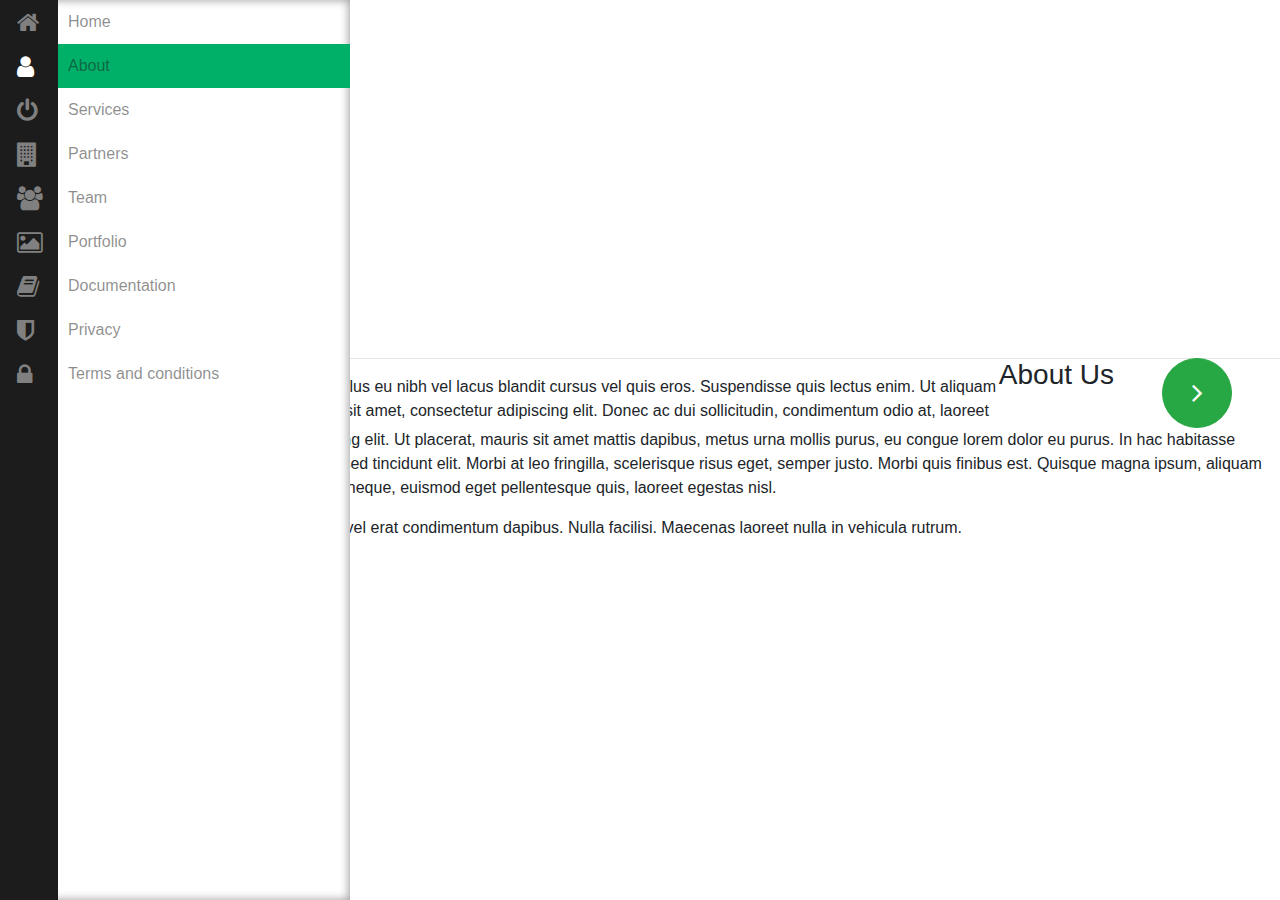
==== muze/welcome.html @ 72d4d8e0 "added the links for bootstrap, bootstrapjs and jquery" ====
﻿<!doctype html>
<html lang="en-us">
<head>
    <title>Muze Tech</title>
    <!--meta tags-->
    <meta charset="utf-8">
    <!--SEO Optimisation-->
    <meta name="description" content="Computer company website">
    <meta name="keywords" content="MuzeTech, muze, tech, Tracy, Muzembi, freelancing, developer, code, websites, applications, computer company">
    <meta name="author" content="Tracy A. Muzembi">
    <!--mobile responsive meta-->
    <meta name="viewport" content="width=device-width, initial-scale=1">
    <!-- ADDRESS BAR COLOR -->
    <!-- Chrome, Firefox OS and Opera -->
    <meta name="theme-color" content="#00FF90">
    <!-- Windows Phone -->
    <meta name="msapplication-navbutton-color" content="#00FF90">
    <!-- iOS Safari -->
    <meta name="apple-mobile-web-app-status-bar-style" content="#00FF90">
    <!--styles-->
    <link rel="stylesheet" href="css/wel-style.css">
    <!--font awesome-->
    <link rel="stylesheet" href="https://cdnjs.cloudflare.com/ajax/libs/font-awesome/4.7.0/css/font-awesome.min.css">
    <!-- Bootstrap CSS CDN -->
    <link rel="stylesheet" href="https://maxcdn.bootstrapcdn.com/bootstrap/4.0.0/css/bootstrap.min.css"
          integrity="sha384-Gn5384xqQ1aoWXA+058RXPxPg6fy4IWvTNh0E263XmFcJlSAwiGgFAW/dAiS6JXm"
          crossorigin="anonymous"
          id="boostrap-css">
    <!-- Jquery CDN -->
    <script src="https://code.jquery.com/jquery-3.2.1.slim.min.js"
            integrity="sha384-KJ3o2DKtIkvYIK3UENzmM7KCkRr/rE9/Qpg6aAZGJwFDMVNA/GpGFF93hXpG5KkN"
            crossorigin="anonymous"></script>
    <!-- Bootstrap Js CDN -->
    <script src="https://maxcdn.bootstrapcdn.com/bootstrap/4.0.0/js/bootstrap.min.js"
            integrity="sha384-JZR6Spejh4U02d8jOt6vLEHfe/JQGiRRSQQxSfFWpi1MquVdAyjUar5+76PVCmYl"
            crossorigin="anonymous"></script>

</head>
<body>
    <div class="wrapper">
    <aside class="sidenav">
    <ul>
    <a href="index.html"><li><i class="fa fa-home"></i>Home</a></li>
    <li class="active"><i class="fa fa-user"></i><a href="#about">About</a></li>
    <li><i class="fa fa-power-off"></i><a href="#Services">Services</a></li>
    <li><i class="fa fa-building"></i><a href="#partners">Partners</a></li>
    <li><i class="fa fa-group"></i><a href="#Team">Team</a></li>
    <li><i class="fa fa-image"></i><a href="#Portfolio">Portfolio</a></li>
    <li><i class="fa fa-book"></i><a href="#Documentation">Documentation</a></li>
    <li><i class="fa fa-shield"></i><a href="#Privacy">Privacy</a></li>
    <li><i class="fa fa-lock"></i><a href="#Terms">Terms and conditions</a></li>
    </ul>
    </aside>
    </div>
    <section>
        <div class="dir">
            <aside class="float-right">
                <button type="button" class="btn btn-success"><i class="fa fa-angle-right"></i></button>

            </aside>
        </div>
    </section>
    <section>
        <div>
            <h3 class="float-right">About Us</h3>
            <p class="float-right">Lorem ipsum dolor sit amet, consectetur adipiscing elit. Ut placerat, mauris sit amet mattis dapibus, metus urna mollis purus, eu congue lorem dolor eu purus. In hac habitasse platea dictumst. Aliquam sit amet pulvinar enim, sed tincidunt elit. Morbi at leo fringilla, scelerisque risus eget, semper justo. Morbi quis finibus est. Quisque magna ipsum, aliquam auctor bibendum vel, ultricies id est. Mauris eros neque, euismod eget pellentesque quis, laoreet egestas nisl. <br /> <hr /> In commodo velit sit amet blandit ultricies. Phasellus eu nibh vel lacus blandit cursus vel quis eros. Suspendisse quis lectus enim. Ut aliquam dapibus velit, et luctus tellus. Lorem ipsum dolor sit amet, consectetur adipiscing elit. Donec ac dui sollicitudin, condimentum odio at, laoreet tortor. Nam vitae efficitur urna. Nullam varius leo vel erat condimentum dapibus. Nulla facilisi. Maecenas laoreet nulla in vehicula rutrum.</p>
        </div>
    </section>
    <!--navigation-->
</body>
</html>
---- muze/css/wel-style.css ----
body {
    margin:0px;
    padding:0px;
    box-sizing:border-box;
    background: #000;
}
.sidenav {
    min-height:100vh;
    position:fixed;
    top:0;
    left:0;
    width:350px;
    transition: all 300ms cubic-bezier(0.65, 0.05, 0.36, 1);
    will-change: left, width;
    box-shadow: inset -1px 0 10px rgba(0, 0, 0, 0.4);
    background: #fff;
}
.sidenav:after {
    content: '';
    background-color: #1c1c1c;
    position: absolute;
    top: 0;
    z-index: -1;
    height: 100%;
    width: 58px;
}
.sidenav ul {
    list-style:none;
    padding-left:58px;
}
.sidenav ul li {
    padding:10px;
}
.sidenav ul li a {
    color:rgba(28,28,28,.5);
    display:block;
}
.sidenav ul li i {
    float:left;
    color:grey;
    margin-left:-58px;
    font-size:24px;
    padding-left:7px;
}
.sidenav ul li:hover {
    background:#15a828;
}
.sidenav ul li a:hover {
    color:#fff;
    text-decoration:none;
}
.sidenav ul li:hover i {
    color:#00ff90;
}
.sidenav ul li.active {
    background:#00b069;
}
.sidenav ul li.active i {
    color:#fff;
}
.sidenav ul li.active:hover {
    background:#00ff90;
}
.sidenav ul li.active:hover i {
    color:#fff;
}
.dir{
  margin-top: 28%;
}
.dir .btn {
  margin: 0 3rem!important;
  border-radius: 100%;
  height:70px!important;
  width: 70px!important;

}
.dir i{
  font-size: 30px !important;
}
.dir .btn:hover{
  background: #ccc;
  color: #1c1c1c;
}
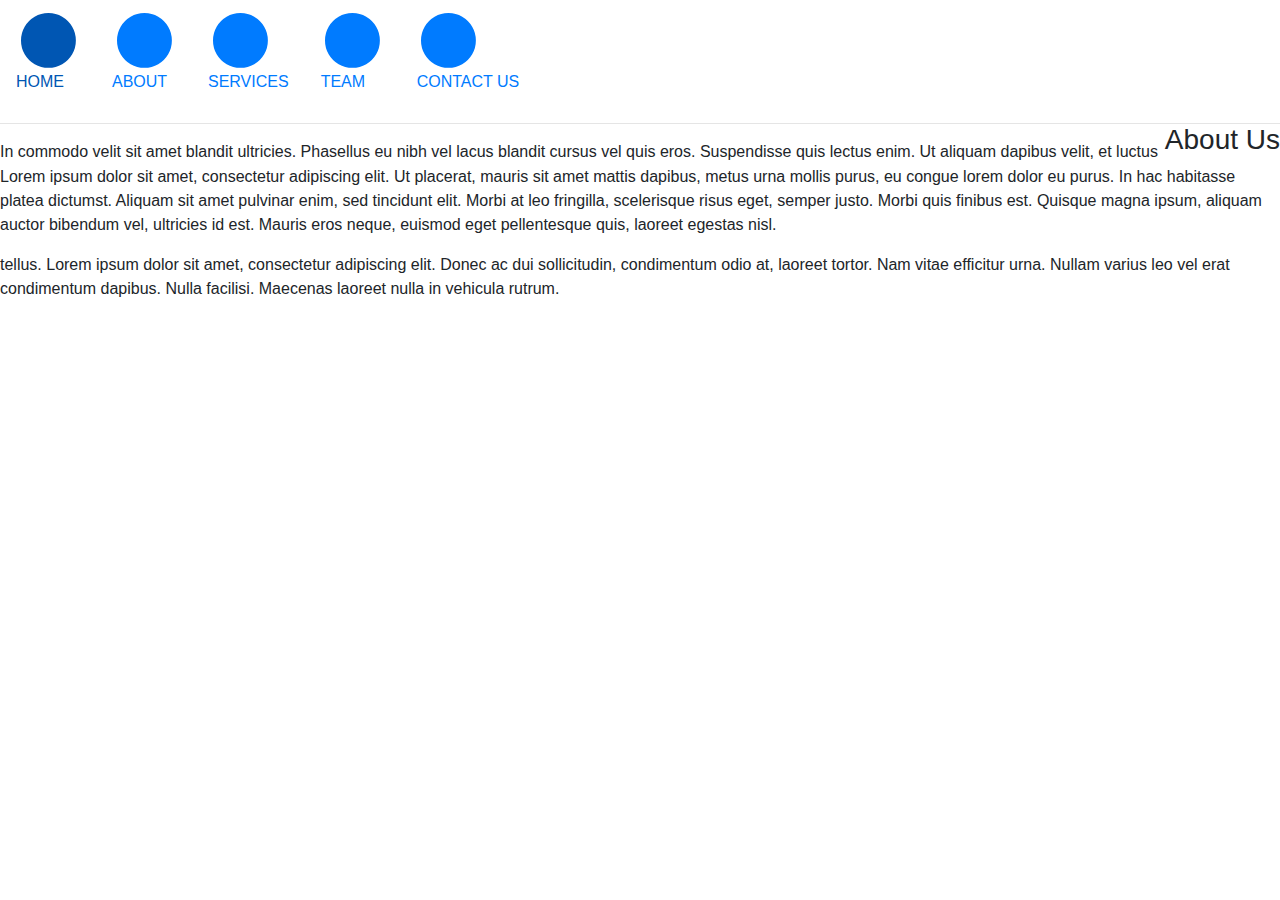
==== commit 5d7ddb06: "removed old navigation amd added a mew one" ====
--- a/muze/welcome.html
+++ b/muze/welcome.html
@@ -37,27 +37,73 @@
 
 </head>
 <body>
-    <div class="wrapper">
-    <aside class="sidenav">
-    <ul>
-    <a href="index.html"><li><i class="fa fa-home"></i>Home</a></li>
-    <li class="active"><i class="fa fa-user"></i><a href="#about">About</a></li>
-    <li><i class="fa fa-power-off"></i><a href="#Services">Services</a></li>
-    <li><i class="fa fa-building"></i><a href="#partners">Partners</a></li>
-    <li><i class="fa fa-group"></i><a href="#Team">Team</a></li>
-    <li><i class="fa fa-image"></i><a href="#Portfolio">Portfolio</a></li>
-    <li><i class="fa fa-book"></i><a href="#Documentation">Documentation</a></li>
-    <li><i class="fa fa-shield"></i><a href="#Privacy">Privacy</a></li>
-    <li><i class="fa fa-lock"></i><a href="#Terms">Terms and conditions</a></li>
-    </ul>
-    </aside>
-    </div>
-    <section>
-        <div class="dir">
-            <aside class="float-right">
-                <button type="button" class="btn btn-success"><i class="fa fa-angle-right"></i></button>
 
-            </aside>
+    <!-- NAVIGATION -->
+    <nav class="nav padding-0">
+        <a class="nav-link tabs active" data-toggle="tab" href="index.html">
+            <span class="fa-stack fa-2x nav-icons">
+                <h1 class="fa fa-circle fa-stack-2x"></h1>
+                <h1 class="fa fa-home fa-stack-1x"></h1>
+            </span>
+            <h6 class="nav-titles">HOME</h6>
+        </a>
+        <a data-toggle="tab" href="#about" class="nav-link tabs">
+            <span class="fa-stack fa-2x nav-icons">
+                <h1 class="fa fa-circle fa-stack-2x"></h1>
+                <h1 class="fa fa-user fa-stack-1x"></h1>
+            </span>
+            <h6 class="nav-titles">ABOUT</h6>
+        </a>
+        <a data-toggle="tab" href="#services" class="nav-link tabs">
+            <span class="fa-stack fa-2x nav-icons">
+                <h1 class="fa fa-circle fa-stack-2x"></h1>
+                <h1 class="fa fa-power-off fa-stack-1x"></h1>
+            </span>
+            <h6 class="nav-titles">SERVICES</h6>
+        </a>
+        <!--<a data-toggle="tab" href="#partners" class="nav-link tabs">
+            <span class="fa-stack fa-2x nav-icons">
+                <h1 class="fa fa-circle fa-stack-2x"></h1>
+                <h1 class="fa fa-building fa-stack-1x"></h1>
+            </span>
+            <h6 class="nav-titles">PARTNERS</h6>
+        </a>-->
+        <a data-toggle="tab" href="#team" class="nav-link tabs">
+            <span class="fa-stack fa-2x nav-icons">
+                <h1 class="fa fa-circle fa-stack-2x"></h1>
+                <h1 class="fa fa-group fa-stack-1x"></h1>
+            </span>
+            <h6 class="nav-titles">TEAM</h6>
+        </a>
+        <!--<a data-toggle="tab" href="#portfolio" class="nav-link tabs">
+            <span class="fa-stack fa-2x nav-icons">
+                <h1 class="fa fa-circle fa-stack-2x"></h1>
+                <h1 class="fa fa-image fa-stack-1x"></h1>
+            </span>
+            <h6 class="nav-titles">PORTFOLIO</h6>
+        </a>-->
+        <a data-toggle="tab" href="#contact" class="nav-link tabs">
+            <span class="fa-stack fa-2x nav-icons">
+                <h1 class="fa fa-circle fa-stack-2x"></h1>
+                <h1 class="fa fa-envelope fa-stack-1x"></h1>
+            </span>
+            <h6 class="nav-titles">CONTACT US</h6>
+        </a>
+        <!--<a data-toggle="tab" href="#privacy" class="nav-link tabs">
+            <span class="fa-stack fa-2x nav-icons">
+                <h1 class="fa fa-circle fa-stack-2x"></h1>
+                <h1 class="fa fa-shield fa-stack-1x"></h1>
+            </span>
+            <h6 class="nav-titles">PRIVACY</h6>
+        </a>-->
+        <!--<a data-toggle="tab" href="#terms-and-conditions" class="nav-link tabs">
+            <span class="fa-stack fa-2x nav-icons">
+                <h1 class="fa fa-circle fa-stack-2x"></h1>
+                <h1 class="fa fa-lock fa-stack-1x"></h1>
+            </span>
+            <h6 class="nav-titles">TERMS AND CONDITIONS</h6>
+        </a>-->
+    </nav>
         </div>
     </section>
     <section>
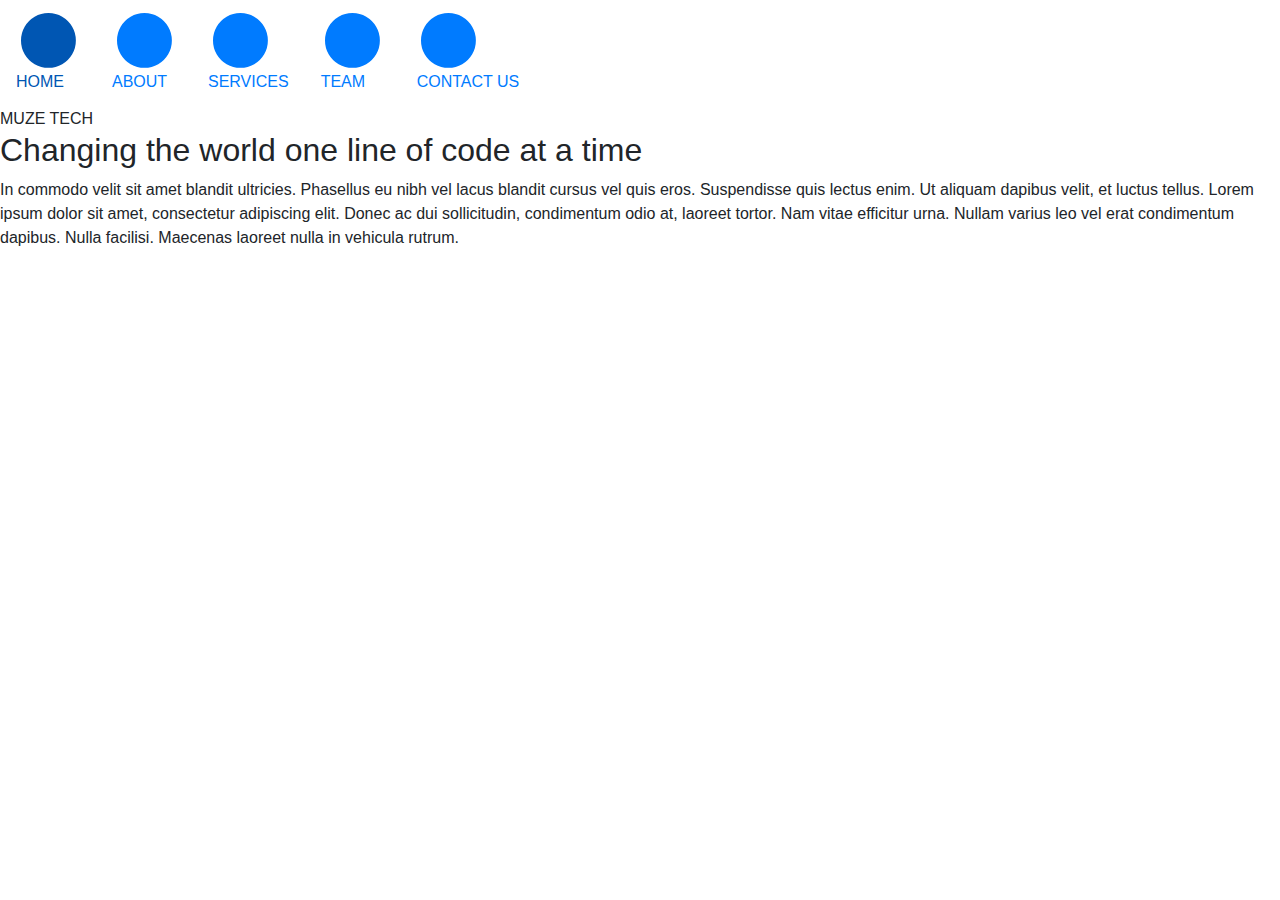
==== commit 3fcabba7: "removed old about us and added a new one" ====
--- a/muze/welcome.html
+++ b/muze/welcome.html
@@ -104,12 +104,18 @@
             <h6 class="nav-titles">TERMS AND CONDITIONS</h6>
         </a>-->
     </nav>
+
+    <!-- CONTENT TABS -->
+    <div class="tab-content padding-0">
+
+        <!-- ABOUT TAB -->
+        <div id="about" class="tab-pane active">
+            <span class="about-title">MUZE TECH</span>
+            <h2>Changing the world one line of code at a time</h2>
+            <p>
+                In commodo velit sit amet blandit ultricies. Phasellus eu nibh vel lacus blandit cursus vel quis eros. Suspendisse quis lectus enim. Ut aliquam dapibus velit, et luctus tellus. Lorem ipsum dolor sit amet, consectetur adipiscing elit. Donec ac dui sollicitudin, condimentum odio at, laoreet tortor. Nam vitae efficitur urna. Nullam varius leo vel erat condimentum dapibus. Nulla facilisi. Maecenas laoreet nulla in vehicula rutrum.
+            </p>
         </div>
-    </section>
-    <section>
-        <div>
-            <h3 class="float-right">About Us</h3>
-            <p class="float-right">Lorem ipsum dolor sit amet, consectetur adipiscing elit. Ut placerat, mauris sit amet mattis dapibus, metus urna mollis purus, eu congue lorem dolor eu purus. In hac habitasse platea dictumst. Aliquam sit amet pulvinar enim, sed tincidunt elit. Morbi at leo fringilla, scelerisque risus eget, semper justo. Morbi quis finibus est. Quisque magna ipsum, aliquam auctor bibendum vel, ultricies id est. Mauris eros neque, euismod eget pellentesque quis, laoreet egestas nisl. <br /> <hr /> In commodo velit sit amet blandit ultricies. Phasellus eu nibh vel lacus blandit cursus vel quis eros. Suspendisse quis lectus enim. Ut aliquam dapibus velit, et luctus tellus. Lorem ipsum dolor sit amet, consectetur adipiscing elit. Donec ac dui sollicitudin, condimentum odio at, laoreet tortor. Nam vitae efficitur urna. Nullam varius leo vel erat condimentum dapibus. Nulla facilisi. Maecenas laoreet nulla in vehicula rutrum.</p>
         </div>
     </section>
     <!--navigation-->
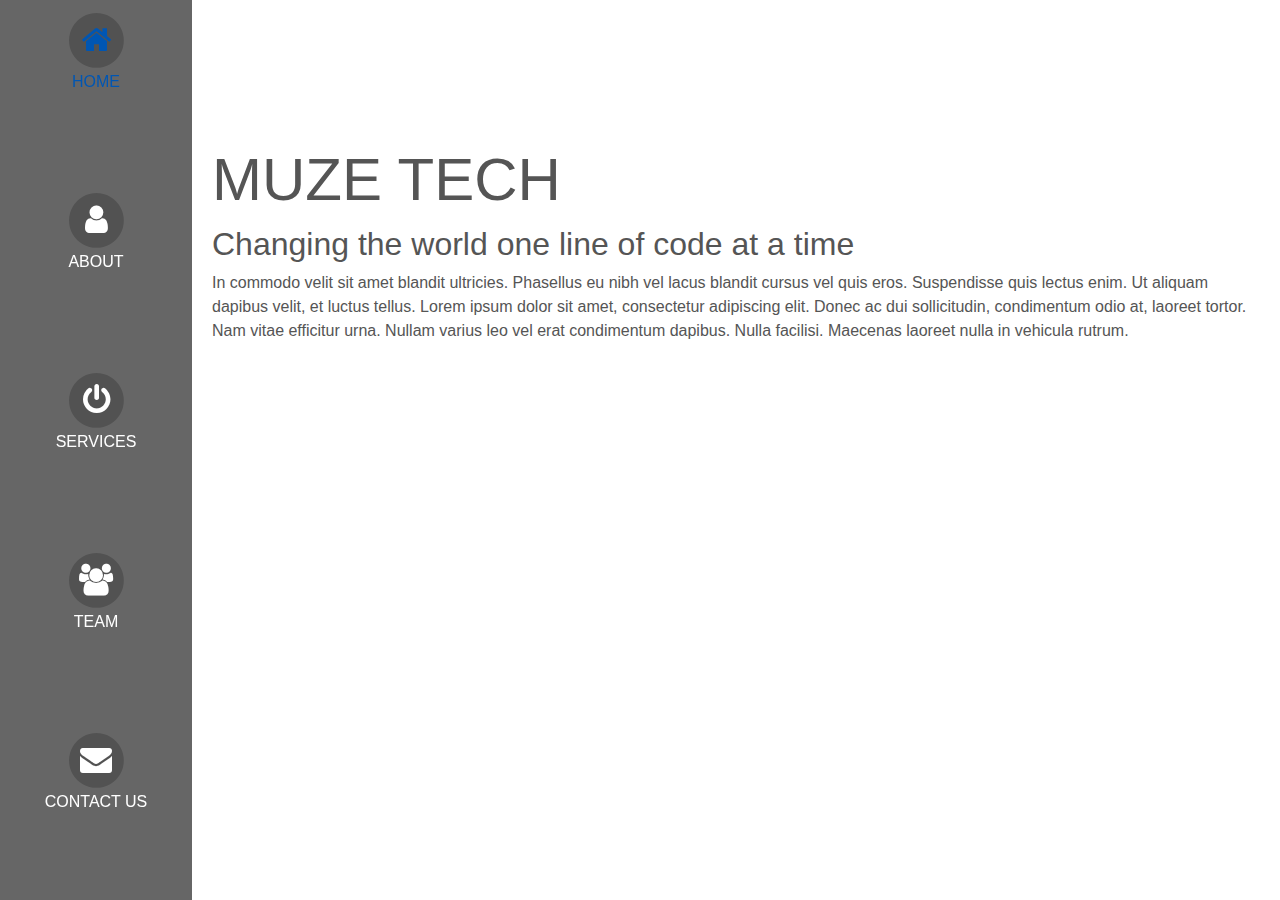
==== commit da431c17: "added the team section" ====
--- a/muze/welcome.html
+++ b/muze/welcome.html
@@ -116,8 +116,146 @@
                 In commodo velit sit amet blandit ultricies. Phasellus eu nibh vel lacus blandit cursus vel quis eros. Suspendisse quis lectus enim. Ut aliquam dapibus velit, et luctus tellus. Lorem ipsum dolor sit amet, consectetur adipiscing elit. Donec ac dui sollicitudin, condimentum odio at, laoreet tortor. Nam vitae efficitur urna. Nullam varius leo vel erat condimentum dapibus. Nulla facilisi. Maecenas laoreet nulla in vehicula rutrum.
             </p>
         </div>
-        </div>
-    </section>
-    <!--navigation-->
+
+        <!-- SERVICES TAB -->
+        <div id="services" class="tab-pane">
+            <h2 class="item-title">SERVICES WE PROVIDE</h2>
+            <section id="what-we-do">
+                <div class="container-fluid">
+                    <h2 class="section-title mb-2 h1">What we do</h2>
+                    <p class="text-center text-muted h5">Creating, managing and building solutions for our customers is crucial to MuzeTech</p>
+                    <div class="row mt-5">
+                        <div class="col-xs-12 col-sm-6 col-md-4 col-lg-4 col-xl-4">
+                            <div class="card">
+                                <div class="card-block block-1">
+                                    <h3 class="card-title">Special title</h3>
+                                    <p class="card-text">Lorem ipsum dolor sit amet, consectetur adipiscing elit. Ut placerat, mauris sit amet mattis dapibus, metus urna mollis purus, eu congue lorem dolor eu purus. In hac habitasse platea dictumst. Aliquam sit amet pulvinar enim, sed tincidunt elit. Morbi at leo fringilla, scelerisque risus eget, semper justo. Morbi quis finibus est. Quisque magna ipsum, aliquam auctor bibendum vel, ultricies id est. Mauris eros neque, euismod eget pellentesque quis, laoreet egestas nisl.</p>
+                                    <a href="javascript:void();" title="Read more" class="read-more">Read more<i class="fa fa-angle-double-right ml-2"></i></a>
+                                </div>
+                            </div>
+                        </div>
+                        <div class="col-xs-12 col-sm-6 col-md-4 col-lg-4 col-xl-4">
+                            <div class="card">
+                                <div class="card-block block-2">
+                                    <h3 class="card-title">Special title</h3>
+                                    <p class="card-text">Lorem ipsum dolor sit amet, consectetur adipiscing elit. Ut placerat, mauris sit amet mattis dapibus, metus urna mollis purus, eu congue lorem dolor eu purus. In hac habitasse platea dictumst. Aliquam sit amet pulvinar enim, sed tincidunt elit. Morbi at leo fringilla, scelerisque risus eget, semper justo. Morbi quis finibus est. Quisque magna ipsum, aliquam auctor bibendum vel, ultricies id est. Mauris eros neque, euismod eget pellentesque quis, laoreet egestas nisl.</p>
+                                    <a href="javascript:void();" title="Read more" class="read-more">Read more<i class="fa fa-angle-double-right ml-2"></i></a>
+                                </div>
+                            </div>
+                        </div>
+                        <div class="col-xs-12 col-sm-6 col-md-4 col-lg-4 col-xl-4">
+                            <div class="card">
+                                <div class="card-block block-3">
+                                    <h3 class="card-title">Special title</h3>
+                                    <p class="card-text">Lorem ipsum dolor sit amet, consectetur adipiscing elit. Ut placerat, mauris sit amet mattis dapibus, metus urna mollis purus, eu congue lorem dolor eu purus. In hac habitasse platea dictumst. Aliquam sit amet pulvinar enim, sed tincidunt elit. Morbi at leo fringilla, scelerisque risus eget, semper justo. Morbi quis finibus est. Quisque magna ipsum, aliquam auctor bibendum vel, ultricies id est. Mauris eros neque, euismod eget pellentesque quis, laoreet egestas nisl.</p>
+                                    <a href="javascript:void();" title="Read more" class="read-more">Read more<i class="fa fa-angle-double-right ml-2"></i></a>
+                                </div>
+                            </div>
+                        </div>
+                    </div>
+                    <div class="row">
+                        <div class="col-xs-12 col-sm-6 col-md-4 col-lg-4 col-xl-4">
+                            <div class="card">
+                                <div class="card-block block-4">
+                                    <h3 class="card-title">Special title</h3>
+                                    <p name="afterthejump" class="card-text">Lorem ipsum dolor sit amet, consectetur adipiscing elit. Ut placerat, mauris sit amet mattis dapibus, metus urna mollis purus, eu congue lorem dolor eu purus. In hac habitasse platea dictumst. Aliquam sit amet pulvinar enim, sed tincidunt elit. Morbi at leo fringilla, scelerisque risus eget, semper justo. Morbi quis finibus est. Quisque magna ipsum, aliquam auctor bibendum vel, ultricies id est. Mauris eros neque, euismod eget pellentesque quis, laoreet egestas nisl.</p>
+                                    <a href="#afterthejump" title="Read more" class="read-more">Read more<i class="fa fa-angle-double-right ml-2"></i></a>
+                                </div>
+                            </div>
+                        </div>
+                        <div class="col-xs-12 col-sm-6 col-md-4 col-lg-4 col-xl-4">
+                            <div class="card">
+                                <div class="card-block block-5">
+                                    <h3 class="card-title">Special title</h3>
+                                    <p class="card-text">Lorem ipsum dolor sit amet, consectetur adipiscing elit. Ut placerat, mauris sit amet mattis dapibus, metus urna mollis purus, eu congue lorem dolor eu purus. In hac habitasse platea dictumst. Aliquam sit amet pulvinar enim, sed tincidunt elit. Morbi at leo fringilla, scelerisque risus eget, semper justo. Morbi quis finibus est. Quisque magna ipsum, aliquam auctor bibendum vel, ultricies id est. Mauris eros neque, euismod eget pellentesque quis, laoreet egestas nisl.</p>
+                                    <a href="javascript:void();" title="Read more" class="read-more">Read more<i class="fa fa-angle-double-right ml-2"></i></a>
+                                </div>
+                            </div>
+                        </div>
+                        <div class="col-xs-12 col-sm-6 col-md-4 col-lg-4 col-xl-4">
+                            <div class="card">
+                                <div class="card-block block-6">
+                                    <h3 class="card-title">Special title</h3>
+                                    <p class="card-text">Lorem ipsum dolor sit amet, consectetur adipiscing elit. Ut placerat, mauris sit amet mattis dapibus, metus urna mollis purus, eu congue lorem dolor eu purus. In hac habitasse platea dictumst. Aliquam sit amet pulvinar enim, sed tincidunt elit. Morbi at leo fringilla, scelerisque risus eget, semper justo. Morbi quis finibus est. Quisque magna ipsum, aliquam auctor bibendum vel, ultricies id est. Mauris eros neque, euismod eget pellentesque quis, laoreet egestas nisl.</p>
+                                    <a href="javascript:void();" title="Read more" class="read-more">Read more<i class="fa fa-angle-double-right ml-2"></i></a>
+                                </div>
+                            </div>
+                        </div>
+                    </div>
+                </div>
+            </section>
+        </div>
+
+        <!-- TEAM TAB -->
+        <div id="team" class="tab-pane">
+            <h2 class="item-title">MEET THE TEAM</h2>
+            <div class="container mt-40">
+                <h3 class="text-center">We at MuzeTech have an amazing team to provide the best services to our customers</h3>
+                <div class="row mt-30">
+                    <div class="col-md-4 col-sm-6">
+                        <div class="team-card">
+                            <img src="https://images.pexels.com/photos/220453/pexels-photo-220453.jpeg?auto=compress&cs=tinysrgb&h=650&w=940">
+                            <div class="box-content">
+                                <h3 class="title">Tracy A. Muzembi</h3>
+                                <span class="post">CEO and Web developer</span>
+                                <ul class="social">
+                                    <li><a href="#"><i class="fa fa-facebook"></i></a></li>
+                                    <li><a href="#"><i class="fa fa-twitter"></i></a></li>
+                                    <li><a href="#"><i class="fa fa-instagram"></i></a></li>
+                                    <li><a href="#"><i class="fa fa-google-plus"></i></a></li>
+                                </ul>
+                            </div>
+                        </div>
+                    </div>
+                    <div class="col-md-4 col-sm-6">
+                        <div class="team-card">
+                            <img src="https://images.pexels.com/photos/220453/pexels-photo-220453.jpeg?auto=compress&cs=tinysrgb&h=650&w=940">
+                            <div class="box-content">
+                                <h3 class="title">Peter Simiyu</h3>
+                                <span class="post">Web Designer</span>
+                                <ul class="social">
+                                    <li><a href="#"><i class="fa fa-facebook"></i></a></li>
+                                    <li><a href="#"><i class="fa fa-twitter"></i></a></li>
+                                    <li><a href="#"><i class="fa fa-instagram"></i></a></li>
+                                    <li><a href="#"><i class="fa fa-google-plus"></i></a></li>
+                                </ul>
+                            </div>
+                        </div>
+                    </div>
+                    <div class="col-md-4 col-sm-6">
+                        <div class="team-card">
+                            <img src="https://images.pexels.com/photos/220453/pexels-photo-220453.jpeg?auto=compress&cs=tinysrgb&h=650&w=940">
+                            <div class="box-content">
+                                <h3 class="title">Newton Karanu</h3>
+                                <span class="post">Web Designer</span>
+                                <ul class="social">
+                                    <li><a href="#"><i class="fa fa-facebook"></i></a></li>
+                                    <li><a href="#"><i class="fa fa-twitter"></i></a></li>
+                                    <li><a href="#"><i class="fa fa-instagram"></i></a></li>
+                                    <li><a href="#"><i class="fa fa-google-plus"></i></a></li>
+                                </ul>
+                            </div>
+                        </div>
+                    </div>
+                </div>
+            </div>
+        </div>
+
+        <!--CONTACT TAB-->
+        <div id="contact" class="tab-pane fade">
+            <h2 class="item-title">Contact</h2>
+            <h4>Fill the form below to contact us</h4>
+
+            <form action="https://formspree.io/abishua@adiela.me" method="POST">
+                <input id="name-input" class="" type="text" name="name" placeholder='&#xf007; Your Name'>
+                <input id="email-input" class="" type="email" name="_replyto" placeholder="&#xf02b; Your Email" required>
+                <input id="subject-input" class="" type="text" name="subject" placeholder="&#xf075; Subject">
+                <textarea id="msg-input" class="" type="text" name="message-text" placeholder="&#xf075; Your Message" required></textarea>
+                <button type="submit" class="btn">Send</button>
+            </form>
+
+        </div>
+    </div>
+    
 </body>
 </html>
--- a/muze/css/wel-style.css
+++ b/muze/css/wel-style.css
@@ -1,83 +1,242 @@
+@import url('https://maxcdn.bootstrapcdn.com/font-awesome/4.7.0/css/font-awesome.min.css');
 body {
-    margin:0px;
-    padding:0px;
-    box-sizing:border-box;
-    background: #000;
-}
-.sidenav {
-    min-height:100vh;
-    position:fixed;
-    top:0;
-    left:0;
-    width:350px;
-    transition: all 300ms cubic-bezier(0.65, 0.05, 0.36, 1);
-    will-change: left, width;
-    box-shadow: inset -1px 0 10px rgba(0, 0, 0, 0.4);
-    background: #fff;
-}
-.sidenav:after {
-    content: '';
-    background-color: #1c1c1c;
-    position: absolute;
-    top: 0;
-    z-index: -1;
+    background: #111111;
+    font-family: "metropolis-regular", sans-serif;
+}
+
+.nav {
+    display: block;
+    display: -ms-flexbox;
+    display: flex;
+    -ms-flex-wrap: wrap;
+    flex-wrap: wrap;
+    padding-left: 0;
+    margin: 0px;
+    list-style: none;
+    position: fixed;
+    top: 80%;
     height: 100%;
-    width: 58px;
-}
-.sidenav ul {
-    list-style:none;
-    padding-left:58px;
-}
-.sidenav ul li {
-    padding:10px;
-}
-.sidenav ul li a {
-    color:rgba(28,28,28,.5);
-    display:block;
-}
-.sidenav ul li i {
-    float:left;
-    color:grey;
-    margin-left:-58px;
-    font-size:24px;
-    padding-left:7px;
-}
-.sidenav ul li:hover {
-    background:#15a828;
-}
-.sidenav ul li a:hover {
-    color:#fff;
-    text-decoration:none;
-}
-.sidenav ul li:hover i {
-    color:#00ff90;
-}
-.sidenav ul li.active {
-    background:#00b069;
-}
-.sidenav ul li.active i {
-    color:#fff;
-}
-.sidenav ul li.active:hover {
-    background:#00ff90;
-}
-.sidenav ul li.active:hover i {
-    color:#fff;
-}
-.dir{
-  margin-top: 28%;
-}
-.dir .btn {
-  margin: 0 3rem!important;
-  border-radius: 100%;
-  height:70px!important;
-  width: 70px!important;
-
-}
-.dir i{
-  font-size: 30px !important;
-}
-.dir .btn:hover{
-  background: #ccc;
-  color: #1c1c1c;
-}
+    z-index: 2;
+    background-color: rgba(0,0,0,0.6);
+}
+
+.padding-0 {
+    padding: 0;
+    margin: 0;
+}
+
+.tabs {
+    height: 20vh;
+    width: 25vw;
+    color: #ffffff;
+    text-align: center;
+}
+
+.tab-pane {
+    padding-bottom: 20vh;
+    padding-top: 20px;
+    padding-right: 20px;
+    padding-left: 20px;
+    min-height: 100vh;
+}
+
+.about-title {
+    font-size: 60px;
+}
+
+.item-title {
+    text-transform: uppercase;
+    letter-spacing: 1px;
+    color: #00C0B0;
+}
+
+#about {
+    background-color: rgba(0,0,0,0.2);
+    color: #ffffff;
+    padding-top: 15vh;
+    max-height: 100vh;
+}
+
+    #about .fa {
+        padding: 5px;
+    }
+
+#about, #services, #contact, #team {
+    background-color: #ffffff;
+    color: #555555;
+}
+
+.btn {
+    border-radius: 100px;
+    text-transform: uppercase;
+    letter-spacing: 1px;
+    box-shadow: 10px 10px 10px lightgray;
+    margin: 10px;
+    background-color: #00C0B0;
+    color: #ffffff;
+}
+
+    .btn:hover {
+        font-size: large;
+    }
+
+.nav-titles {
+    display: none;
+}
+
+@media (min-width: 768px) {
+    .tabs {
+        width: 100%;
+    }
+
+    .nav {
+        top: 0%;
+        width: 15%;
+    }
+
+    .nav-titles {
+        display: block;
+    }
+
+    .tab-content {
+        width: 85%;
+        left: 15%;
+        position: relative;
+    }
+
+    .tab-pane {
+        padding-bottom: 10px;
+    }
+}
+
+.fa-circle {
+    color: rgba(0, 0, 0, 0.2);
+}
+
+a {
+    color: #00C0B0;
+}
+
+    a:hover {
+        color: #00C0B0;
+    }
+
+.nav-icons {
+    margin-top: auto;
+    margin-bottom: auto;
+}
+
+textarea, input {
+    padding: 10px;
+    font-family: FontAwesome, 'Crimson Text', serif;
+    font-style: normal;
+    font-weight: normal;
+    text-decoration: inherit;
+    width: 90%;
+    border: none;
+    margin: 10px;
+}
+
+
+/**********************
+/***** Services *******
+/*********************/
+
+section {
+    padding: 60px 0;
+}
+
+    section .section-title {
+        text-align: center;
+        color: #007b5e;
+        margin-bottom: 50px;
+        text-transform: uppercase;
+    }
+
+#what-we-do {
+    background: #ffffff;
+}
+
+    #what-we-do .card {
+        padding: 1rem !important;
+        border: none;
+        margin-bottom: 1rem;
+        -webkit-transition: .5s all ease;
+        -moz-transition: .5s all ease;
+        transition: .5s all ease;
+    }
+
+        #what-we-do .card:hover {
+            -webkit-box-shadow: 5px 7px 9px -4px rgb(158, 158, 158);
+            -moz-box-shadow: 5px 7px 9px -4px rgb(158, 158, 158);
+            box-shadow: 5px 7px 9px -4px rgb(158, 158, 158);
+        }
+
+        #what-we-do .card .card-block {
+            padding-left: 50px;
+            position: relative;
+        }
+
+            #what-we-do .card .card-block a {
+                color: #007b5e !important;
+                font-weight: 700;
+                text-decoration: none;
+            }
+
+                #what-we-do .card .card-block a i {
+                    display: none;
+                }
+
+        #what-we-do .card:hover .card-block a i {
+            display: inline-block;
+            font-weight: 700;
+        }
+
+        #what-we-do .card .card-block:before {
+            font-family: FontAwesome;
+            position: absolute;
+            font-size: 39px;
+            color: #007b5e;
+            left: 0;
+            -webkit-transition: -webkit-transform .2s ease-in-out;
+            transition: transform .2s ease-in-out;
+        }
+
+        #what-we-do .card .block-1:before {
+            content: "\f0e7";
+        }
+
+        #what-we-do .card .block-2:before {
+            content: "\f0eb";
+        }
+
+        #what-we-do .card .block-3:before {
+            content: "\f00c";
+        }
+
+        #what-we-do .card .block-4:before {
+            content: "\f209";
+        }
+
+        #what-we-do .card .block-5:before {
+            content: "\f0a1";
+        }
+
+        #what-we-do .card .block-6:before {
+            content: "\f218";
+        }
+
+        #what-we-do .card:hover .card-block:before {
+            -webkit-transform: rotate(360deg);
+            transform: rotate(360deg);
+            -webkit-transition: .5s all ease;
+            -moz-transition: .5s all ease;
+            transition: .5s all ease;
+        }
+
+}
+}
+
+}
+}
+}
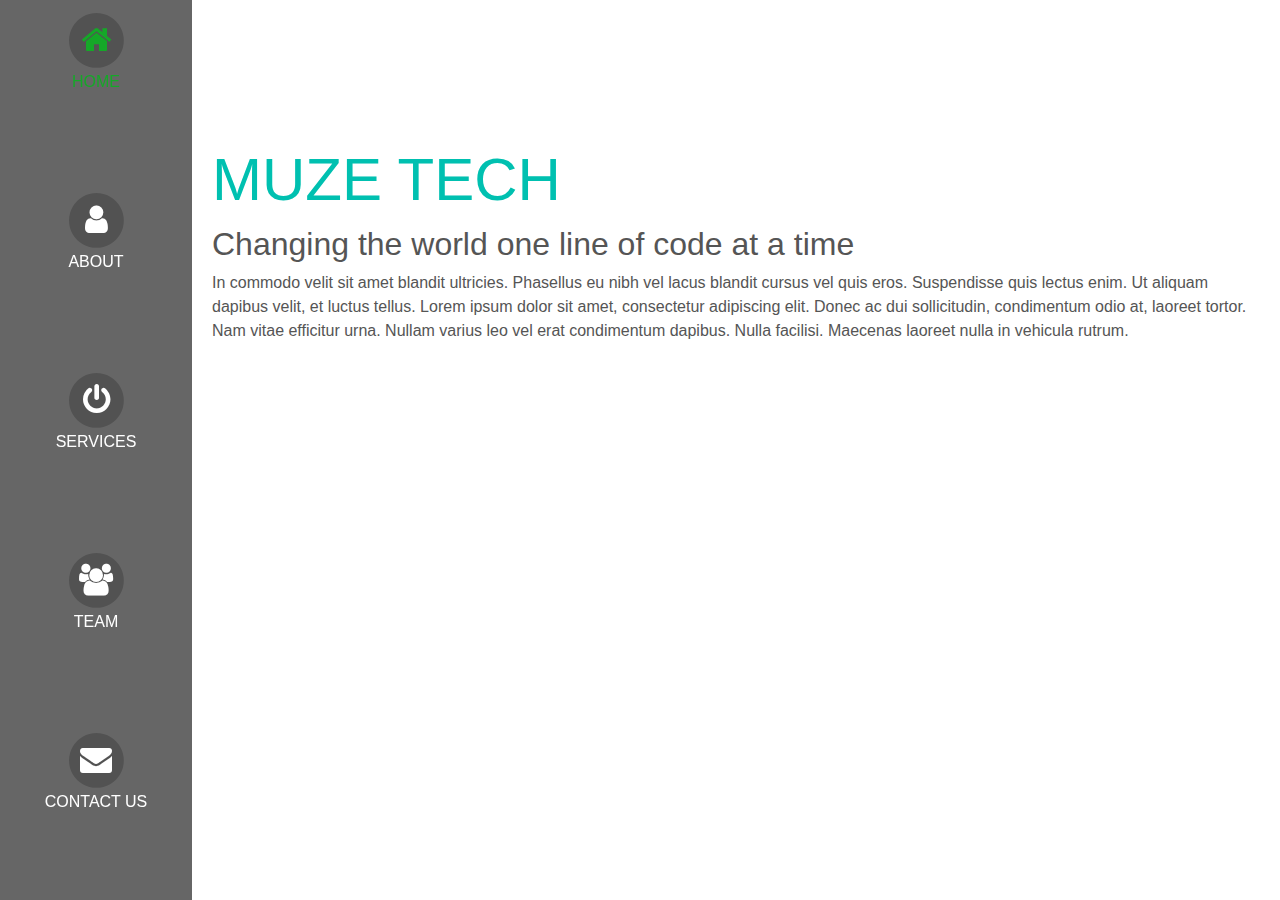
==== commit 3b0bce34: "removed read more tags in services section" ====
--- a/muze/welcome.html
+++ b/muze/welcome.html
@@ -40,14 +40,14 @@
 
     <!-- NAVIGATION -->
     <nav class="nav padding-0">
-        <a class="nav-link tabs active" data-toggle="tab" href="index.html">
+        <a class="nav-link tabs" href="index.html">
             <span class="fa-stack fa-2x nav-icons">
                 <h1 class="fa fa-circle fa-stack-2x"></h1>
                 <h1 class="fa fa-home fa-stack-1x"></h1>
             </span>
             <h6 class="nav-titles">HOME</h6>
         </a>
-        <a data-toggle="tab" href="#about" class="nav-link tabs">
+        <a data-toggle="tab" href="#about" class="nav-link tabs active">
             <span class="fa-stack fa-2x nav-icons">
                 <h1 class="fa fa-circle fa-stack-2x"></h1>
                 <h1 class="fa fa-user fa-stack-1x"></h1>
@@ -130,7 +130,6 @@
                                 <div class="card-block block-1">
                                     <h3 class="card-title">Special title</h3>
                                     <p class="card-text">Lorem ipsum dolor sit amet, consectetur adipiscing elit. Ut placerat, mauris sit amet mattis dapibus, metus urna mollis purus, eu congue lorem dolor eu purus. In hac habitasse platea dictumst. Aliquam sit amet pulvinar enim, sed tincidunt elit. Morbi at leo fringilla, scelerisque risus eget, semper justo. Morbi quis finibus est. Quisque magna ipsum, aliquam auctor bibendum vel, ultricies id est. Mauris eros neque, euismod eget pellentesque quis, laoreet egestas nisl.</p>
-                                    <a href="javascript:void();" title="Read more" class="read-more">Read more<i class="fa fa-angle-double-right ml-2"></i></a>
                                 </div>
                             </div>
                         </div>
@@ -139,7 +138,6 @@
                                 <div class="card-block block-2">
                                     <h3 class="card-title">Special title</h3>
                                     <p class="card-text">Lorem ipsum dolor sit amet, consectetur adipiscing elit. Ut placerat, mauris sit amet mattis dapibus, metus urna mollis purus, eu congue lorem dolor eu purus. In hac habitasse platea dictumst. Aliquam sit amet pulvinar enim, sed tincidunt elit. Morbi at leo fringilla, scelerisque risus eget, semper justo. Morbi quis finibus est. Quisque magna ipsum, aliquam auctor bibendum vel, ultricies id est. Mauris eros neque, euismod eget pellentesque quis, laoreet egestas nisl.</p>
-                                    <a href="javascript:void();" title="Read more" class="read-more">Read more<i class="fa fa-angle-double-right ml-2"></i></a>
                                 </div>
                             </div>
                         </div>
@@ -148,7 +146,6 @@
                                 <div class="card-block block-3">
                                     <h3 class="card-title">Special title</h3>
                                     <p class="card-text">Lorem ipsum dolor sit amet, consectetur adipiscing elit. Ut placerat, mauris sit amet mattis dapibus, metus urna mollis purus, eu congue lorem dolor eu purus. In hac habitasse platea dictumst. Aliquam sit amet pulvinar enim, sed tincidunt elit. Morbi at leo fringilla, scelerisque risus eget, semper justo. Morbi quis finibus est. Quisque magna ipsum, aliquam auctor bibendum vel, ultricies id est. Mauris eros neque, euismod eget pellentesque quis, laoreet egestas nisl.</p>
-                                    <a href="javascript:void();" title="Read more" class="read-more">Read more<i class="fa fa-angle-double-right ml-2"></i></a>
                                 </div>
                             </div>
                         </div>
@@ -159,7 +156,6 @@
                                 <div class="card-block block-4">
                                     <h3 class="card-title">Special title</h3>
                                     <p name="afterthejump" class="card-text">Lorem ipsum dolor sit amet, consectetur adipiscing elit. Ut placerat, mauris sit amet mattis dapibus, metus urna mollis purus, eu congue lorem dolor eu purus. In hac habitasse platea dictumst. Aliquam sit amet pulvinar enim, sed tincidunt elit. Morbi at leo fringilla, scelerisque risus eget, semper justo. Morbi quis finibus est. Quisque magna ipsum, aliquam auctor bibendum vel, ultricies id est. Mauris eros neque, euismod eget pellentesque quis, laoreet egestas nisl.</p>
-                                    <a href="#afterthejump" title="Read more" class="read-more">Read more<i class="fa fa-angle-double-right ml-2"></i></a>
                                 </div>
                             </div>
                         </div>
@@ -168,7 +164,6 @@
                                 <div class="card-block block-5">
                                     <h3 class="card-title">Special title</h3>
                                     <p class="card-text">Lorem ipsum dolor sit amet, consectetur adipiscing elit. Ut placerat, mauris sit amet mattis dapibus, metus urna mollis purus, eu congue lorem dolor eu purus. In hac habitasse platea dictumst. Aliquam sit amet pulvinar enim, sed tincidunt elit. Morbi at leo fringilla, scelerisque risus eget, semper justo. Morbi quis finibus est. Quisque magna ipsum, aliquam auctor bibendum vel, ultricies id est. Mauris eros neque, euismod eget pellentesque quis, laoreet egestas nisl.</p>
-                                    <a href="javascript:void();" title="Read more" class="read-more">Read more<i class="fa fa-angle-double-right ml-2"></i></a>
                                 </div>
                             </div>
                         </div>
@@ -177,7 +172,6 @@
                                 <div class="card-block block-6">
                                     <h3 class="card-title">Special title</h3>
                                     <p class="card-text">Lorem ipsum dolor sit amet, consectetur adipiscing elit. Ut placerat, mauris sit amet mattis dapibus, metus urna mollis purus, eu congue lorem dolor eu purus. In hac habitasse platea dictumst. Aliquam sit amet pulvinar enim, sed tincidunt elit. Morbi at leo fringilla, scelerisque risus eget, semper justo. Morbi quis finibus est. Quisque magna ipsum, aliquam auctor bibendum vel, ultricies id est. Mauris eros neque, euismod eget pellentesque quis, laoreet egestas nisl.</p>
-                                    <a href="javascript:void();" title="Read more" class="read-more">Read more<i class="fa fa-angle-double-right ml-2"></i></a>
                                 </div>
                             </div>
                         </div>
@@ -246,7 +240,7 @@
             <h2 class="item-title">Contact</h2>
             <h4>Fill the form below to contact us</h4>
 
-            <form action="https://formspree.io/abishua@adiela.me" method="POST">
+            <form action="https://formspree.io/" method="POST">
                 <input id="name-input" class="" type="text" name="name" placeholder='&#xf007; Your Name'>
                 <input id="email-input" class="" type="email" name="_replyto" placeholder="&#xf02b; Your Email" required>
                 <input id="subject-input" class="" type="text" name="subject" placeholder="&#xf075; Subject">
@@ -256,6 +250,6 @@
 
         </div>
     </div>
-    
+
 </body>
 </html>
--- a/muze/css/wel-style.css
+++ b/muze/css/wel-style.css
@@ -19,7 +19,9 @@
     z-index: 2;
     background-color: rgba(0,0,0,0.6);
 }
-
+.nav-link:hover {
+  color: #15A828;
+}
 .padding-0 {
     padding: 0;
     margin: 0;
@@ -42,6 +44,7 @@
 
 .about-title {
     font-size: 60px;
+    color: #00C0B0;
 }
 
 .item-title {
@@ -148,7 +151,7 @@
 
     section .section-title {
         text-align: center;
-        color: #007b5e;
+        color: #00C0B0;
         margin-bottom: 50px;
         text-transform: uppercase;
     }
@@ -196,7 +199,7 @@
             font-family: FontAwesome;
             position: absolute;
             font-size: 39px;
-            color: #007b5e;
+            color: #00C0B0;
             left: 0;
             -webkit-transition: -webkit-transform .2s ease-in-out;
             transition: transform .2s ease-in-out;
@@ -234,9 +237,129 @@
             transition: .5s all ease;
         }
 
-}
-}
-
-}
-}
-}
+
+/**********************
+/***** Team section *******
+/*********************/
+.team-card {
+    text-align: center;
+    color: #fff;
+    position: relative
+}
+
+    .team-card .box-content, .team-card:after {
+        width: 100%;
+        position: absolute;
+        left: 0
+    }
+
+    .team-card:after {
+        content: "";
+        height: 100%;
+        background: linear-gradient(to bottom,rgba(0,0,0,0) 0,rgba(0,0,0,.08) 69%,rgba(0,0,0,.76) 100%);
+        top: 0;
+        transition: all .5s ease 0s
+    }
+
+    .team-card .post, .team-card .title {
+        transform: translateY(145px);
+        transition: all .4s cubic-bezier(.13,.62,.81,.91) 0s
+    }
+
+    .team-card:hover:after {
+        background: linear-gradient(to bottom,rgba(0,0,0,.01) 0,rgba(0,0,0,.09) 11%,rgba(0,0,0,.12) 13%,rgba(0,0,0,.19) 20%,rgba(0,0,0,.29) 28%,rgba(0,0,0,.29) 29%,rgba(0,0,0,.42) 38%,rgba(0,0,0,.46) 43%,rgba(0,0,0,.53) 47%,rgba(0,0,0,.75) 69%,rgba(0,0,0,.87) 84%,rgba(0,0,0,.98) 99%,rgba(0,0,0,.94) 100%)
+    }
+
+    .team-card img {
+        width: 100%;
+        height: auto
+    }
+
+    .team-card .box-content {
+        padding: 20px;
+        margin-bottom: 20px;
+        bottom: 0;
+        z-index: 1
+    }
+
+    .team-card .title {
+        font-size: 22px;
+        font-weight: 700;
+        text-transform: uppercase;
+        margin: 0 0 10px
+    }
+
+    .team-card .post {
+        display: block;
+        padding: 8px 0;
+        font-size: 15px
+    }
+
+    .team-card .social li a, .icon li a {
+        border-radius: 50%;
+        font-size: 20px;
+        color: #fff
+    }
+
+    .team-card:hover .post, .team-card:hover .title {
+        transform: translateY(0)
+    }
+
+    .team-card .social {
+        list-style: none;
+        padding: 0 0 5px;
+        margin: 40px 0 25px;
+        opacity: 0;
+        position: relative;
+        transform: perspective(500px) rotateX(-90deg) rotateY(0) rotateZ(0);
+        transition: all .6s cubic-bezier(0,0,.58,1) 0s
+    }
+
+    .team-card:hover .social {
+        opacity: 1;
+        transform: perspective(500px) rotateX(0) rotateY(0) rotateZ(0)
+    }
+
+    .team-card .social:before {
+        content: "";
+        width: 50px;
+        height: 2px;
+        background: #fff;
+        margin: 0 auto;
+        position: absolute;
+        top: -23px;
+        left: 0;
+        right: 0
+    }
+
+    .team-card .social li {
+        display: inline-block
+    }
+
+        .team-card .social li a {
+            display: block;
+            width: 40px;
+            height: 40px;
+            line-height: 40px;
+            background: #6d3795;
+            margin-right: 10px;
+            transition: all .3s ease 0s
+        }
+
+.icon li, .icon li a {
+    display: inline-block
+}
+
+.team-card .social li a:hover {
+    background: #bea041
+}
+
+.team-card .social li:last-child a {
+    margin-right: 0
+}
+
+@media only screen and (max-width:990px) {
+    .team-card {
+        margin-bottom: 30px
+    }
+}
